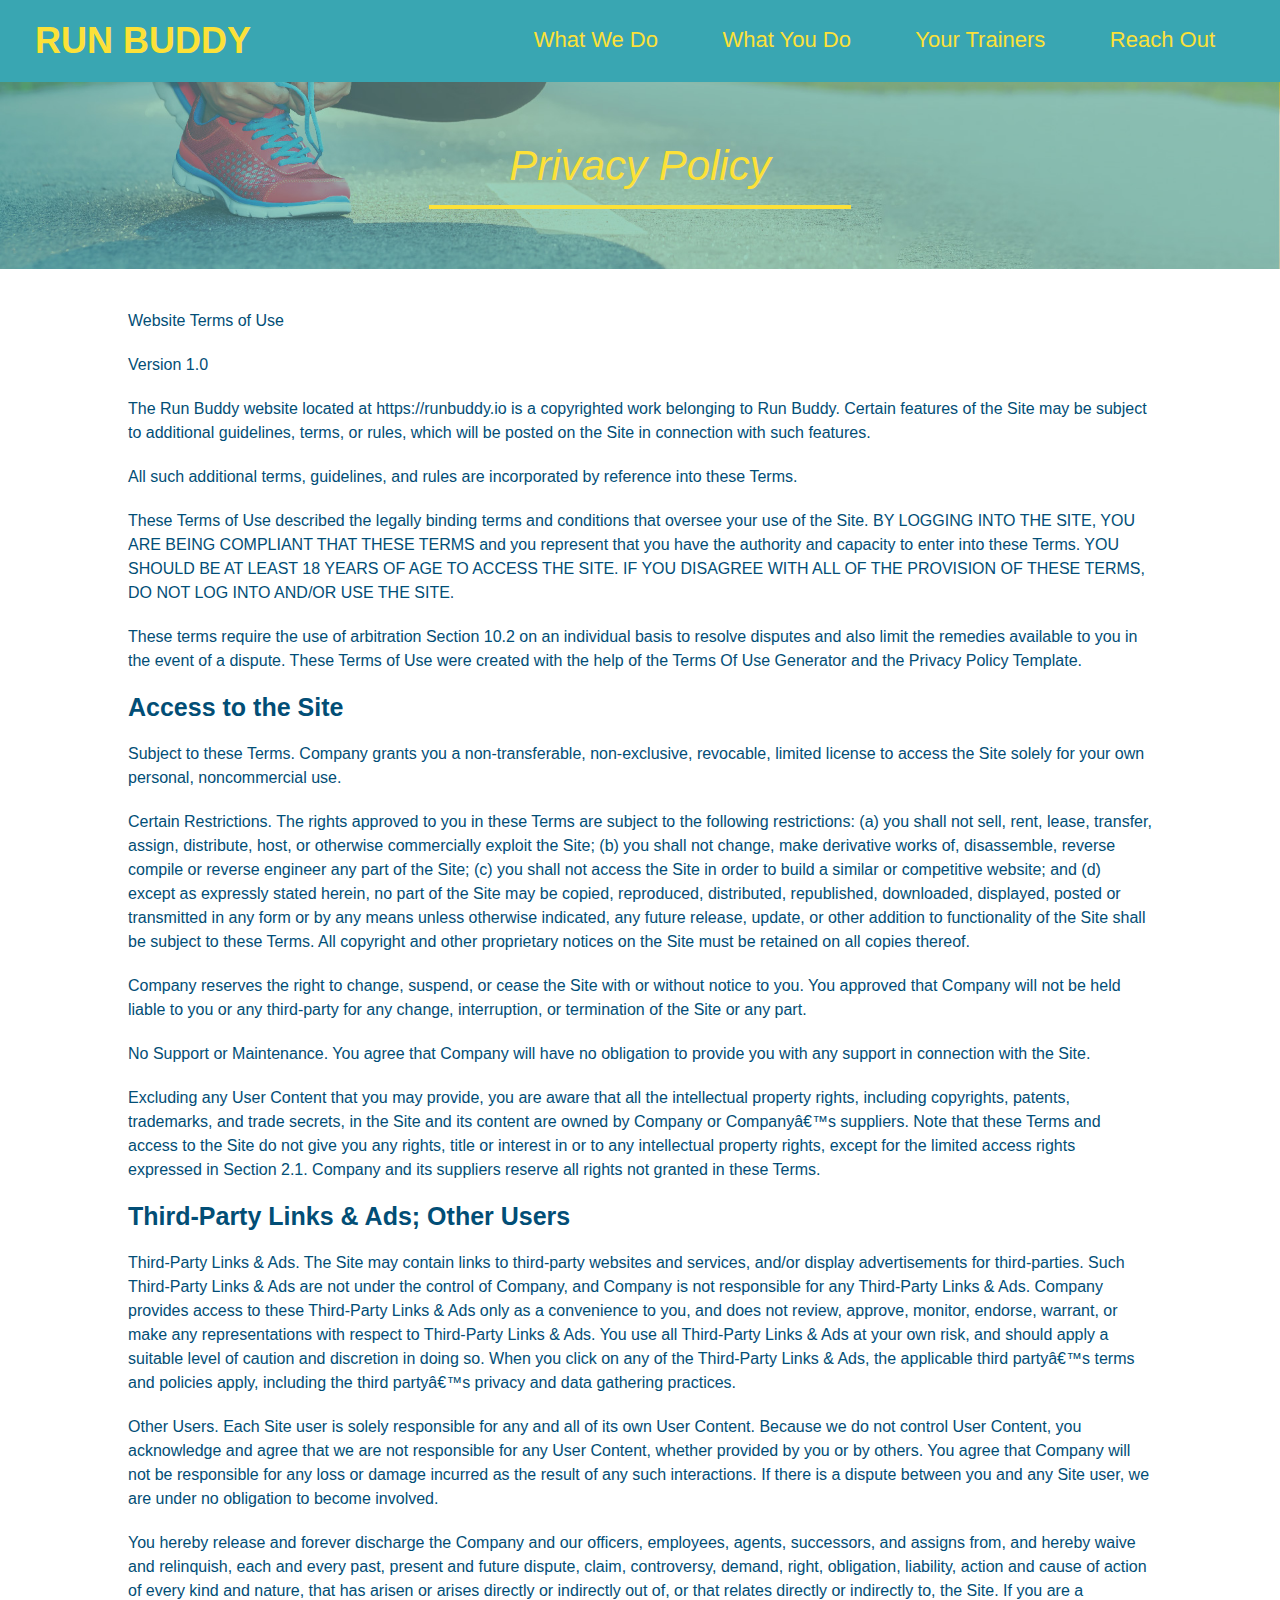
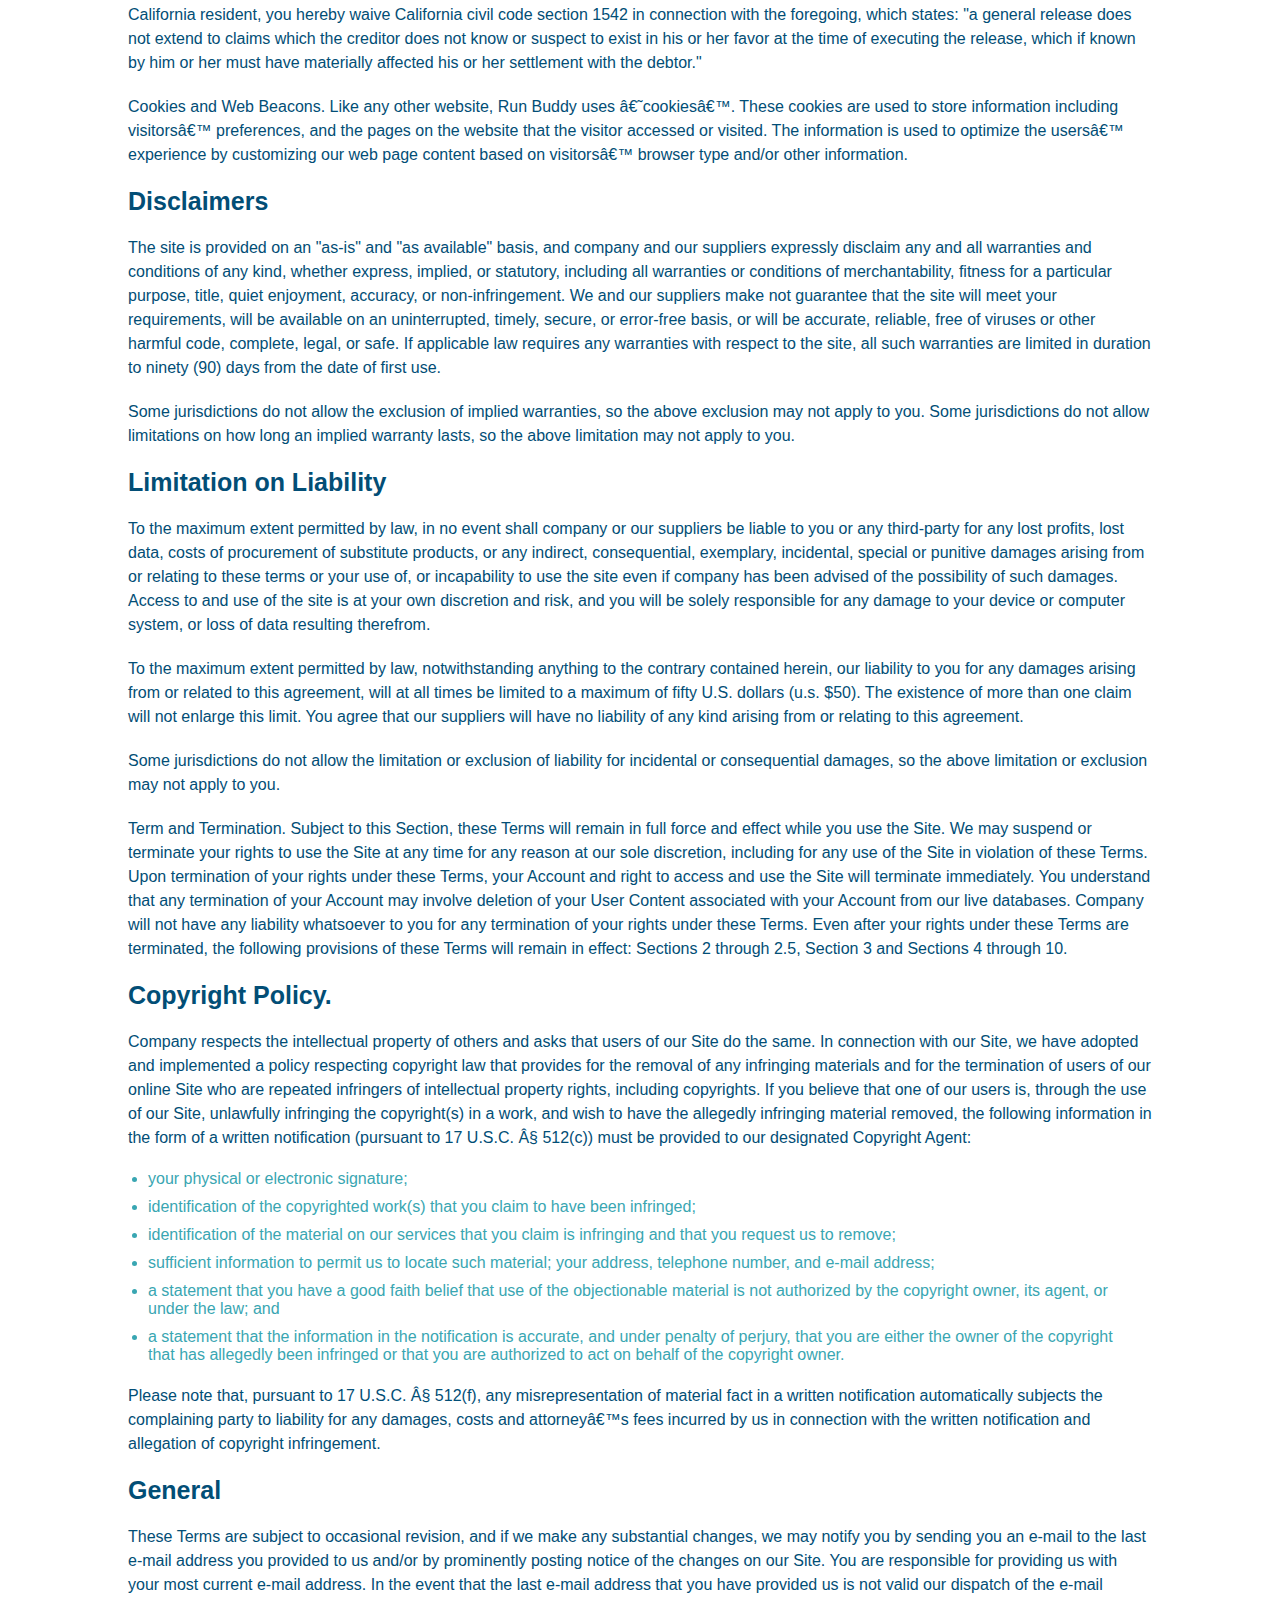
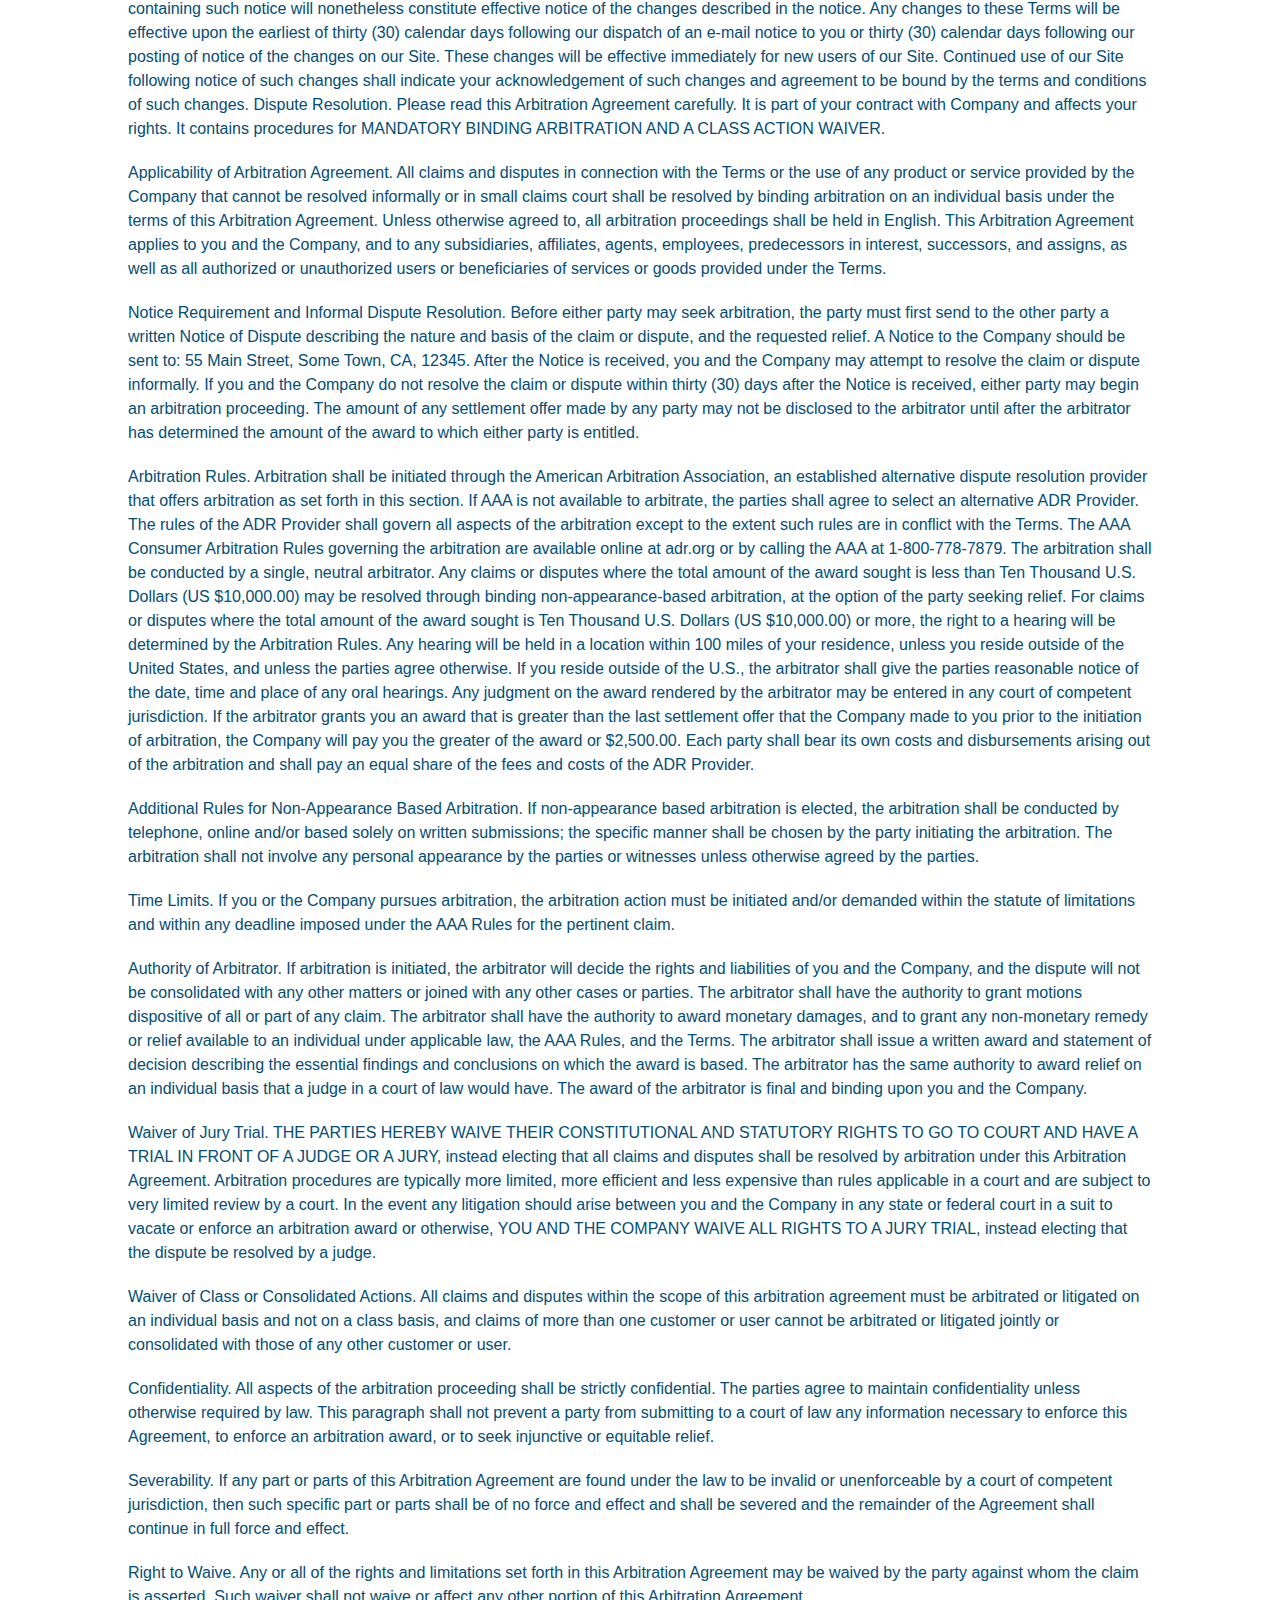
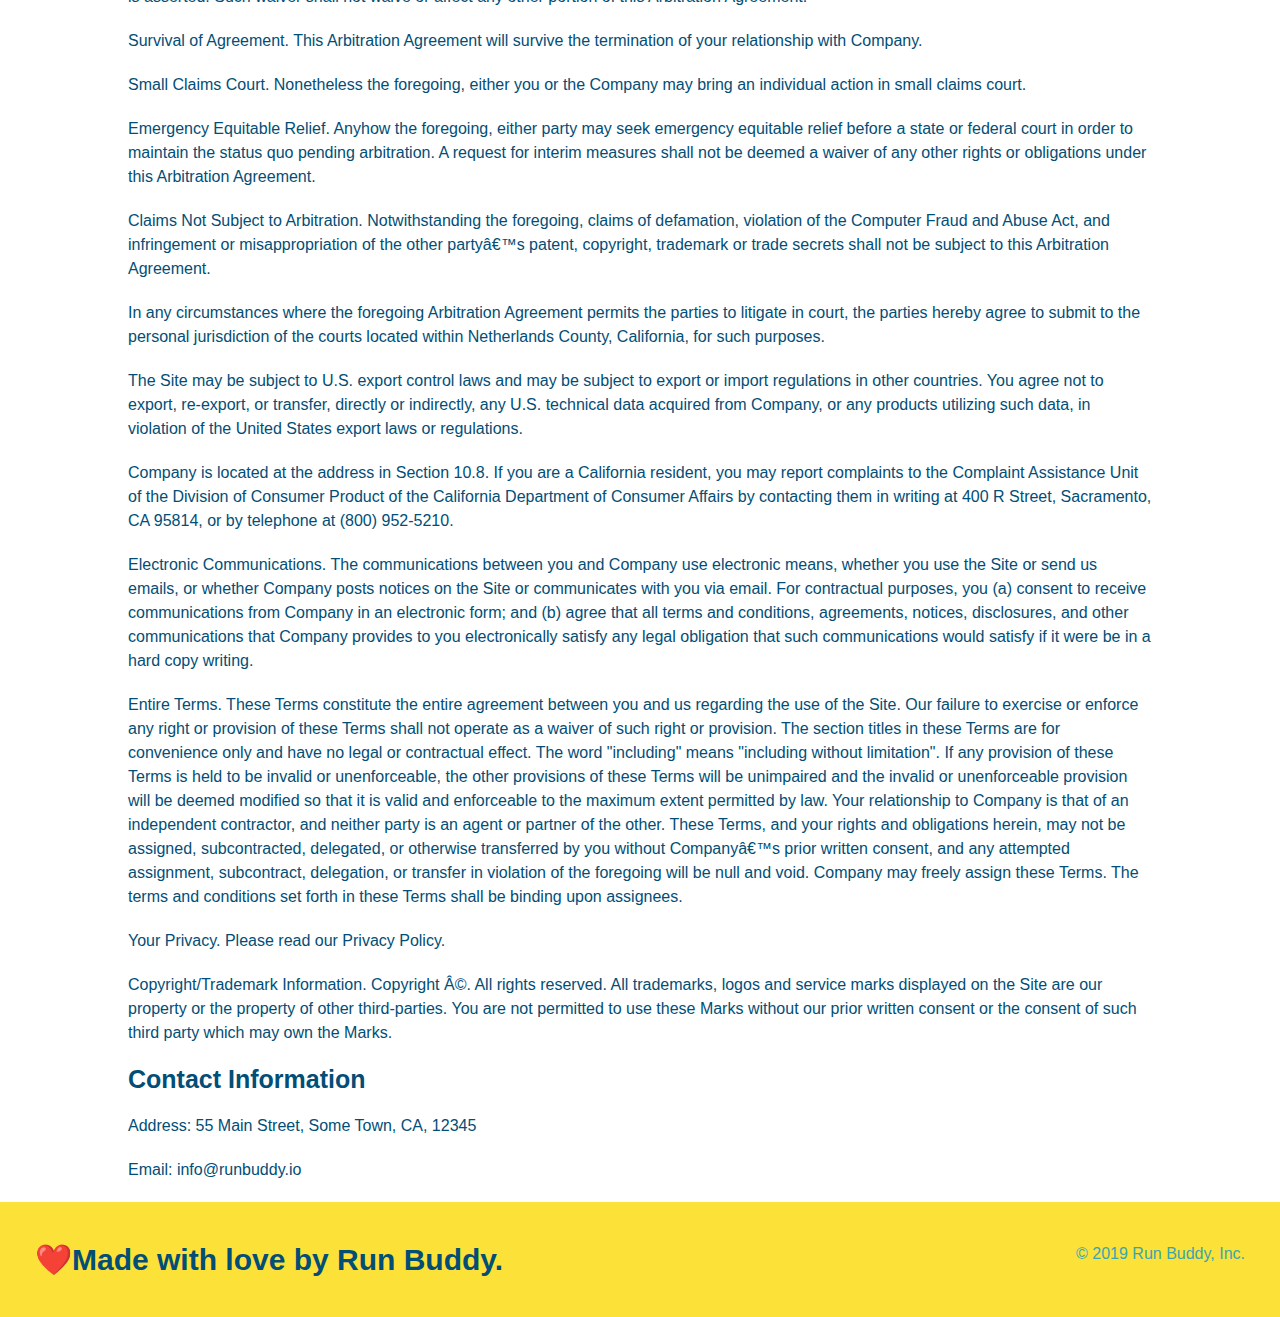
==== privacy-policy.html @ ebfe0bc7 "privacy policy" ====
<!DOCTYPE html>
<html lang="eng">
    <head>
        <meta charset="UTF-8" />
        <title>Privacy Policy - Run Buddy</title>
        <link rel="stylesheet" href="./assets/css/style.css" />
        <link rel="stylesheet" href="assets/css/secondary-styles.css" />
    </head>
    <body>
        <!--navigation-->    
    <header>
        <h1>
            <a href="./index.html">RUN BUDDY</a>
        </h1>
        <nav>
            <!--Unordered list element-->
            <ul>
            <!--list item element-->
            <li>
            <!--Anchor element-->
                <a href="./index.html#what-we-do">What We Do</a>
                </li>
                <li>
                <a href="./index.html#what-you-do">What You Do</a>
                </li>
                <li>
                <a href="./index.html#your-trainers">Your Trainers</a>
                </li>
                <li>
                <a href="./index.html#reach-out">Reach Out</a>
                </li>
            </ul>
        </nav>
    </header> 
    <section class="hero">
        <h2 class="page-title">
            Privacy Policy
        </h2>
    </section>
    <article class="secondary-content">
        <p>
            Website Terms of Use
          </p>
    
          <p>
            Version 1.0
          </p>
    
          <p>
            The Run Buddy website located at https://runbuddy.io is a copyrighted work belonging to Run Buddy. Certain
            features of the Site may be subject to additional guidelines, terms, or rules, which will be posted on the Site
            in connection with such features.
          </p>
    
          <p>
            All such additional terms, guidelines, and rules are incorporated by reference into these Terms.
          </p>
    
          <p>
            These Terms of Use described the legally binding terms and conditions that oversee your use of the Site. BY
            LOGGING INTO THE SITE, YOU ARE BEING COMPLIANT THAT THESE TERMS and you represent that you have the authority
            and capacity to enter into these Terms. YOU SHOULD BE AT LEAST 18 YEARS OF AGE TO ACCESS THE SITE. IF YOU
            DISAGREE WITH ALL OF THE PROVISION OF THESE TERMS, DO NOT LOG INTO AND/OR USE THE SITE.
          </p>
    
          <p>
            These terms require the use of arbitration Section 10.2 on an individual basis to resolve disputes and also
            limit the remedies available to you in the event of a dispute. These Terms of Use were created with the help of
            the Terms Of Use Generator and the Privacy Policy Template.
          </p>
    
          <h3>
            Access to the Site
          </h3>
    
          <p>
            Subject to these Terms. Company grants you a non-transferable, non-exclusive, revocable, limited license to
            access the Site solely for your own personal, noncommercial use.
          </p>
    
          <p>
            Certain Restrictions. The rights approved to you in these Terms are subject to the following restrictions: (a)
            you shall not sell, rent, lease, transfer, assign, distribute, host, or otherwise commercially exploit the Site;
            (b) you shall not change, make derivative works of, disassemble, reverse compile or reverse engineer any part of
            the Site; (c) you shall not access the Site in order to build a similar or competitive website; and (d) except
            as expressly stated herein, no part of the Site may be copied, reproduced, distributed, republished, downloaded,
            displayed, posted or transmitted in any form or by any means unless otherwise indicated, any future release,
            update, or other addition to functionality of the Site shall be subject to these Terms. All copyright and other
            proprietary notices on the Site must be retained on all copies thereof.
          </p>
    
          <p>
            Company reserves the right to change, suspend, or cease the Site with or without notice to you. You approved
            that Company will not be held liable to you or any third-party for any change, interruption, or termination of
            the Site or any part.
          </p>
    
          <p>
            No Support or Maintenance. You agree that Company will have no obligation to provide you with any support in
            connection with the Site.
          </p>
    
          <p>
            Excluding any User Content that you may provide, you are aware that all the intellectual property rights,
            including copyrights, patents, trademarks, and trade secrets, in the Site and its content are owned by Company
            or Companyâ€™s suppliers. Note that these Terms and access to the Site do not give you any rights, title or
            interest in or to any intellectual property rights, except for the limited access rights expressed in Section
            2.1. Company and its suppliers reserve all rights not granted in these Terms.
          </p>
    
          <h3>
            Third-Party Links & Ads; Other Users
          </h3>
    
          <p>
            Third-Party Links & Ads. The Site may contain links to third-party websites and services, and/or display
            advertisements for third-parties. Such Third-Party Links & Ads are not under the control of Company, and Company
            is not responsible for any Third-Party Links & Ads. Company provides access to these Third-Party Links & Ads
            only as a convenience to you, and does not review, approve, monitor, endorse, warrant, or make any
            representations with respect to Third-Party Links & Ads. You use all Third-Party Links & Ads at your own risk,
            and should apply a suitable level of caution and discretion in doing so. When you click on any of the
            Third-Party Links & Ads, the applicable third partyâ€™s terms and policies apply, including the third partyâ€™s
            privacy and data gathering practices.
          </p>
    
          <p>
            Other Users. Each Site user is solely responsible for any and all of its own User Content. Because we do not
            control User Content, you acknowledge and agree that we are not responsible for any User Content, whether
            provided by you or by others. You agree that Company will not be responsible for any loss or damage incurred as
            the result of any such interactions. If there is a dispute between you and any Site user, we are under no
            obligation to become involved.
          </p>
    
          <p>
            You hereby release and forever discharge the Company and our officers, employees, agents, successors, and
            assigns from, and hereby waive and relinquish, each and every past, present and future dispute, claim,
            controversy, demand, right, obligation, liability, action and cause of action of every kind and nature, that has
            arisen or arises directly or indirectly out of, or that relates directly or indirectly to, the Site. If you are
            a California resident, you hereby waive California civil code section 1542 in connection with the foregoing,
            which states: "a general release does not extend to claims which the creditor does not know or suspect to exist
            in his or her favor at the time of executing the release, which if known by him or her must have materially
            affected his or her settlement with the debtor."
          </p>
    
          <p>
            Cookies and Web Beacons. Like any other website, Run Buddy uses â€˜cookiesâ€™. These cookies are used to store
            information including visitorsâ€™ preferences, and the pages on the website that the visitor accessed or visited.
            The information is used to optimize the usersâ€™ experience by customizing our web page content based on visitorsâ€™
            browser type and/or other information.
          </p>
    
          <h3>
            Disclaimers
          </h3>
    
          <p>
            The site is provided on an "as-is" and "as available" basis, and company and our suppliers expressly disclaim
            any and all warranties and conditions of any kind, whether express, implied, or statutory, including all
            warranties or conditions of merchantability, fitness for a particular purpose, title, quiet enjoyment, accuracy,
            or non-infringement. We and our suppliers make not guarantee that the site will meet your requirements, will be
            available on an uninterrupted, timely, secure, or error-free basis, or will be accurate, reliable, free of
            viruses or other harmful code, complete, legal, or safe. If applicable law requires any warranties with respect
            to the site, all such warranties are limited in duration to ninety (90) days from the date of first use.
          </p>
    
          <p>
            Some jurisdictions do not allow the exclusion of implied warranties, so the above exclusion may not apply to
            you. Some jurisdictions do not allow limitations on how long an implied warranty lasts, so the above limitation
            may not apply to you.
          </p>
    
          <h3>
            Limitation on Liability
          </h3>
    
          <p>
            To the maximum extent permitted by law, in no event shall company or our suppliers be liable to you or any
            third-party for any lost profits, lost data, costs of procurement of substitute products, or any indirect,
            consequential, exemplary, incidental, special or punitive damages arising from or relating to these terms or
            your use of, or incapability to use the site even if company has been advised of the possibility of such
            damages. Access to and use of the site is at your own discretion and risk, and you will be solely responsible
            for any damage to your device or computer system, or loss of data resulting therefrom.
          </p>
    
          <p>
            To the maximum extent permitted by law, notwithstanding anything to the contrary contained herein, our liability
            to you for any damages arising from or related to this agreement, will at all times be limited to a maximum of
            fifty U.S. dollars (u.s. $50). The existence of more than one claim will not enlarge this limit. You agree that
            our suppliers will have no liability of any kind arising from or relating to this agreement.
          </p>
    
          <p>
            Some jurisdictions do not allow the limitation or exclusion of liability for incidental or consequential
            damages, so the above limitation or exclusion may not apply to you.
          </p>
    
          <p>
            Term and Termination. Subject to this Section, these Terms will remain in full force and effect while you use
            the Site. We may suspend or terminate your rights to use the Site at any time for any reason at our sole
            discretion, including for any use of the Site in violation of these Terms. Upon termination of your rights under
            these Terms, your Account and right to access and use the Site will terminate immediately. You understand that
            any termination of your Account may involve deletion of your User Content associated with your Account from our
            live databases. Company will not have any liability whatsoever to you for any termination of your rights under
            these Terms. Even after your rights under these Terms are terminated, the following provisions of these Terms
            will remain in effect: Sections 2 through 2.5, Section 3 and Sections 4 through 10.
          </p>
    
          <h3>
            Copyright Policy.
          </h3>
    
          <p>
            Company respects the intellectual property of others and asks that users of our Site do the same. In connection
            with our Site, we have adopted and implemented a policy respecting copyright law that provides for the removal
            of any infringing materials and for the termination of users of our online Site who are repeated infringers of
            intellectual property rights, including copyrights. If you believe that one of our users is, through the use of
            our Site, unlawfully infringing the copyright(s) in a work, and wish to have the allegedly infringing material
            removed, the following information in the form of a written notification (pursuant to 17 U.S.C. Â§ 512(c)) must
            be provided to our designated Copyright Agent:
          </p>
    
          <ul>
            <li>
              your physical or electronic signature;
            </li>
            <li>
              identification of the copyrighted work(s) that you claim to have been infringed;
            </li>
            <li>
              identification of the material on our services that you claim is infringing and that you request us to remove;
            </li>
            <li>
              sufficient information to permit us to locate such material; your address, telephone number, and e-mail
              address;
            </li>
            <li>
              a statement that you have a good faith belief that use of the objectionable material is not authorized by the
              copyright owner, its agent, or under the law; and
            </li>
            <li>
              a statement that the information in the notification is accurate, and under penalty of perjury, that you are
              either the owner of the copyright that has allegedly been infringed or that you are authorized to act on
              behalf of the copyright owner.
            </li>
          </ul>
    
          <p>
            Please note that, pursuant to 17 U.S.C. Â§ 512(f), any misrepresentation of material fact in a written
            notification automatically subjects the complaining party to liability for any damages, costs and attorneyâ€™s
            fees incurred by us in connection with the written notification and allegation of copyright infringement.
          </p>
    
          <h3>
            General
          </h3>
    
          <p>
            These Terms are subject to occasional revision, and if we make any substantial changes, we may notify you by
            sending you an e-mail to the last e-mail address you provided to us and/or by prominently posting notice of the
            changes on our Site. You are responsible for providing us with your most current e-mail address. In the event
            that the last e-mail address that you have provided us is not valid our dispatch of the e-mail containing such
            notice will nonetheless constitute effective notice of the changes described in the notice. Any changes to these
            Terms will be effective upon the earliest of thirty (30) calendar days following our dispatch of an e-mail
            notice to you or thirty (30) calendar days following our posting of notice of the changes on our Site. These
            changes will be effective immediately for new users of our Site. Continued use of our Site following notice of
            such changes shall indicate your acknowledgement of such changes and agreement to be bound by the terms and
            conditions of such changes. Dispute Resolution. Please read this Arbitration Agreement carefully. It is part of
            your contract with Company and affects your rights. It contains procedures for MANDATORY BINDING ARBITRATION AND
            A CLASS ACTION WAIVER.
          </p>
    
          <p>
            Applicability of Arbitration Agreement. All claims and disputes in connection with the Terms or the use of any
            product or service provided by the Company that cannot be resolved informally or in small claims court shall be
            resolved by binding arbitration on an individual basis under the terms of this Arbitration Agreement. Unless
            otherwise agreed to, all arbitration proceedings shall be held in English. This Arbitration Agreement applies to
            you and the Company, and to any subsidiaries, affiliates, agents, employees, predecessors in interest,
            successors, and assigns, as well as all authorized or unauthorized users or beneficiaries of services or goods
            provided under the Terms.
          </p>
    
          <p>
            Notice Requirement and Informal Dispute Resolution. Before either party may seek arbitration, the party must
            first send to the other party a written Notice of Dispute describing the nature and basis of the claim or
            dispute, and the requested relief. A Notice to the Company should be sent to: 55 Main Street, Some Town, CA,
            12345. After the Notice is received, you and the Company may attempt to resolve the claim or dispute informally.
            If you and the Company do not resolve the claim or dispute within thirty (30) days after the Notice is received,
            either party may begin an arbitration proceeding. The amount of any settlement offer made by any party may not
            be disclosed to the arbitrator until after the arbitrator has determined the amount of the award to which either
            party is entitled.
          </p>
    
          <p>
            Arbitration Rules. Arbitration shall be initiated through the American Arbitration Association, an established
            alternative dispute resolution provider that offers arbitration as set forth in this section. If AAA is not
            available to arbitrate, the parties shall agree to select an alternative ADR Provider. The rules of the ADR
            Provider shall govern all aspects of the arbitration except to the extent such rules are in conflict with the
            Terms. The AAA Consumer Arbitration Rules governing the arbitration are available online at adr.org or by
            calling the AAA at 1-800-778-7879. The arbitration shall be conducted by a single, neutral arbitrator. Any
            claims or disputes where the total amount of the award sought is less than Ten Thousand U.S. Dollars (US
            $10,000.00) may be resolved through binding non-appearance-based arbitration, at the option of the party seeking
            relief. For claims or disputes where the total amount of the award sought is Ten Thousand U.S. Dollars (US
            $10,000.00) or more, the right to a hearing will be determined by the Arbitration Rules. Any hearing will be
            held in a location within 100 miles of your residence, unless you reside outside of the United States, and
            unless the parties agree otherwise. If you reside outside of the U.S., the arbitrator shall give the parties
            reasonable notice of the date, time and place of any oral hearings. Any judgment on the award rendered by the
            arbitrator may be entered in any court of competent jurisdiction. If the arbitrator grants you an award that is
            greater than the last settlement offer that the Company made to you prior to the initiation of arbitration, the
            Company will pay you the greater of the award or $2,500.00. Each party shall bear its own costs and
            disbursements arising out of the arbitration and shall pay an equal share of the fees and costs of the ADR
            Provider.
          </p>
    
          <p>
            Additional Rules for Non-Appearance Based Arbitration. If non-appearance based arbitration is elected, the
            arbitration shall be conducted by telephone, online and/or based solely on written submissions; the specific
            manner shall be chosen by the party initiating the arbitration. The arbitration shall not involve any personal
            appearance by the parties or witnesses unless otherwise agreed by the parties.
          </p>
    
          <p>
            Time Limits. If you or the Company pursues arbitration, the arbitration action must be initiated and/or demanded
            within the statute of limitations and within any deadline imposed under the AAA Rules for the pertinent claim.
          </p>
    
          <p>
            Authority of Arbitrator. If arbitration is initiated, the arbitrator will decide the rights and liabilities of
            you and the Company, and the dispute will not be consolidated with any other matters or joined with any other
            cases or parties. The arbitrator shall have the authority to grant motions dispositive of all or part of any
            claim. The arbitrator shall have the authority to award monetary damages, and to grant any non-monetary remedy
            or relief available to an individual under applicable law, the AAA Rules, and the Terms. The arbitrator shall
            issue a written award and statement of decision describing the essential findings and conclusions on which the
            award is based. The arbitrator has the same authority to award relief on an individual basis that a judge in a
            court of law would have. The award of the arbitrator is final and binding upon you and the Company.
          </p>
    
          <p>
            Waiver of Jury Trial. THE PARTIES HEREBY WAIVE THEIR CONSTITUTIONAL AND STATUTORY RIGHTS TO GO TO COURT AND HAVE
            A TRIAL IN FRONT OF A JUDGE OR A JURY, instead electing that all claims and disputes shall be resolved by
            arbitration under this Arbitration Agreement. Arbitration procedures are typically more limited, more efficient
            and less expensive than rules applicable in a court and are subject to very limited review by a court. In the
            event any litigation should arise between you and the Company in any state or federal court in a suit to vacate
            or enforce an arbitration award or otherwise, YOU AND THE COMPANY WAIVE ALL RIGHTS TO A JURY TRIAL, instead
            electing that the dispute be resolved by a judge.
          </p>
    
          <p>
            Waiver of Class or Consolidated Actions. All claims and disputes within the scope of this arbitration agreement
            must be arbitrated or litigated on an individual basis and not on a class basis, and claims of more than one
            customer or user cannot be arbitrated or litigated jointly or consolidated with those of any other customer or
            user.
          </p>
    
          <p>
            Confidentiality. All aspects of the arbitration proceeding shall be strictly confidential. The parties agree to
            maintain confidentiality unless otherwise required by law. This paragraph shall not prevent a party from
            submitting to a court of law any information necessary to enforce this Agreement, to enforce an arbitration
            award, or to seek injunctive or equitable relief.
          </p>
    
          <p>
            Severability. If any part or parts of this Arbitration Agreement are found under the law to be invalid or
            unenforceable by a court of competent jurisdiction, then such specific part or parts shall be of no force and
            effect and shall be severed and the remainder of the Agreement shall continue in full force and effect.
          </p>
    
          <p>
            Right to Waive. Any or all of the rights and limitations set forth in this Arbitration Agreement may be waived
            by the party against whom the claim is asserted. Such waiver shall not waive or affect any other portion of this
            Arbitration Agreement.
          </p>
    
          <p>
            Survival of Agreement. This Arbitration Agreement will survive the termination of your relationship with
            Company.
          </p>
    
          <p>
            Small Claims Court. Nonetheless the foregoing, either you or the Company may bring an individual action in small
            claims court.
          </p>
    
          <p>
            Emergency Equitable Relief. Anyhow the foregoing, either party may seek emergency equitable relief before a
            state or federal court in order to maintain the status quo pending arbitration. A request for interim measures
            shall not be deemed a waiver of any other rights or obligations under this Arbitration Agreement.
          </p>
    
          <p>
            Claims Not Subject to Arbitration. Notwithstanding the foregoing, claims of defamation, violation of the
            Computer Fraud and Abuse Act, and infringement or misappropriation of the other partyâ€™s patent, copyright,
            trademark or trade secrets shall not be subject to this Arbitration Agreement.
          </p>
    
          <p>
            In any circumstances where the foregoing Arbitration Agreement permits the parties to litigate in court, the
            parties hereby agree to submit to the personal jurisdiction of the courts located within Netherlands County,
            California, for such purposes.
          </p>
    
          <p>
            The Site may be subject to U.S. export control laws and may be subject to export or import regulations in other
            countries. You agree not to export, re-export, or transfer, directly or indirectly, any U.S. technical data
            acquired from Company, or any products utilizing such data, in violation of the United States export laws or
            regulations.
          </p>
    
          <p>
            Company is located at the address in Section 10.8. If you are a California resident, you may report complaints
            to the Complaint Assistance Unit of the Division of Consumer Product of the California Department of Consumer
            Affairs by contacting them in writing at 400 R Street, Sacramento, CA 95814, or by telephone at (800) 952-5210.
          </p>
    
          <p>
            Electronic Communications. The communications between you and Company use electronic means, whether you use the
            Site or send us emails, or whether Company posts notices on the Site or communicates with you via email. For
            contractual purposes, you (a) consent to receive communications from Company in an electronic form; and (b)
            agree that all terms and conditions, agreements, notices, disclosures, and other communications that Company
            provides to you electronically satisfy any legal obligation that such communications would satisfy if it were be
            in a hard copy writing.
          </p>
    
          <p>
            Entire Terms. These Terms constitute the entire agreement between you and us regarding the use of the Site. Our
            failure to exercise or enforce any right or provision of these Terms shall not operate as a waiver of such right
            or provision. The section titles in these Terms are for convenience only and have no legal or contractual
            effect. The word "including" means "including without limitation". If any provision of these Terms is held to be
            invalid or unenforceable, the other provisions of these Terms will be unimpaired and the invalid or
            unenforceable provision will be deemed modified so that it is valid and enforceable to the maximum extent
            permitted by law. Your relationship to Company is that of an independent contractor, and neither party is an
            agent or partner of the other. These Terms, and your rights and obligations herein, may not be assigned,
            subcontracted, delegated, or otherwise transferred by you without Companyâ€™s prior written consent, and any
            attempted assignment, subcontract, delegation, or transfer in violation of the foregoing will be null and void.
            Company may freely assign these Terms. The terms and conditions set forth in these Terms shall be binding upon
            assignees.
          </p>
    
          <p>
            Your Privacy. Please read our Privacy Policy.
          </p>
    
          <p>
            Copyright/Trademark Information. Copyright Â©. All rights reserved. All trademarks, logos and service marks
            displayed on the Site are our property or the property of other third-parties. You are not permitted to use
            these Marks without our prior written consent or the consent of such third party which may own the Marks.
          </p>
    
          <h3>
            Contact Information
          </h3>
    
          <p>
            Address: 55 Main Street, Some Town, CA, 12345
          </p>
    
          <p>
            Email: info@runbuddy.io
          </p>
    </article> 

    <!--footer-->
<footer>
    <h2> ❤️Made with love by Run Buddy.</h2>
    <div>
        &copy; 2019 Run Buddy, Inc.
    </div>
 </footer>
    </body>
</html>
---- assets/css/style.css ----
* {
    margin: 0;
    padding: 0;
    box-sizing: border-box;
}

body {
    color: #39a6b2;
    font-family: Helvetical, Arial, sans-serif;
}

header {
    padding: 20px 35px;
    background-color: #39a6b2;
}

header h1 {
    font-weight: bold;
    font-size: 36px;
    color: #fce138;
    margin: 0;
    display: inline;
}

header a {
    text-decoration: none;
    color: #fce138;
}

header nav {
    float: right;
    margin: 7px 0;
}

header nav ul li {
    display: inline;
}

header nav ul li a {
    margin: 0 30px;
    font-weight: lighter;
    font-size: 22px;
}

footer {
    background: #fce138;
    width: 100%;
    padding: 40px 35px;
}

footer h2 {
    display: inline;
    color: #024e76;
    font-size: 30px;
    margin: 0;
}

footer div {
    float: right;
    line-height: 1.5;
    text-align: right;
}

footer a {
    color: #024e76
}

section {
    padding: 60px;
}

/* Hero Style Starts */
.hero {
    background-image: url("../images/hero-bg.jpg");
    height: 600px;
    background-size: cover;
    background-position: center;
    position: relative;
}
/* Hero Style Ends */

.hero-form {
    background-color: #fce138;
    padding: 20px;
    width: 500px;
    color: #024e76;
    border: solid 3px #024e76;
    position: absolute;
    bottom: 120px;
    right: 140px;
}

.hero-form h3 {
    font-size: 24px;
    margin: 0;
}

.hero-form p {
    margin: 5px 0 15 px 0;
}

.form-input {
    border: 1px solid #024e76;
    display: block;
    padding: 7px 15px;
    font-size: 16px;
    color: #024e76;
    width: 100%;
    margin-bottom: 15px;
}

.hero-form label {
    margin: 0 5px;
}

.hero-form button {
    color: #fce138;
    background-color: #024e76;
    border: none;
    padding: 10px 20px;
    font-size: 16px;
}

/* What We Do */

.intro {
    text-align: center;
}

.intro p {
    line-height: 1.7;
    color: #39a6b2;
    width: 80%;
    font-size: 20px;
    margin: 0 auto;
}

/* What you do */

.steps {
    text-align: center;
    background: #fce138;
}

.section-title {
    font-size: 55px;
    color: #024e76;
    margin-bottom: 35px;
    padding: 0 100px 20px 100px;
    display: inline-block;
    border-bottom: 3px solid;
}

.primary-border {
    border-color: #fce138;
}

.secondary-border {
    border-color: #39a6b2;
}

.steps div {
    margin-bottom: 80px;
}

.steps img {
    width: 15%;
    margin: 10px 0;
}

.steps h3 {
    color: #024e76;
    font-size: 46px;
    margin-top: 10px;
}

.steps p {
    color: #39a6b2;
    font-size: 23px;
}

.steps span {
    font-size: 38px;
}

.trainers {
    text-align: center;
}

.trainer {
    width: 900px;
    margin: 0 auto 30px auto;
    background: #024e76;
    color: #fce138;
    overflow: auto;
}

.trainer img {
    width: 35%;
    float: left;
}

.trainer-bio {
    padding: 35px;
    float: left;
    width: 65%;
}

.text-left {
    text-align: left;
}

.text-right {
    text-align: right;
}

.trainer-bio h3 {
    font-size: 32px;
    margin-bottom: 8px;
}

.trainer-bio h4 {
    font-weight: lighter;
    font-size: 26px;
    margin-bottom: 25px;
}

.trainer-bio p {
    font-size: 17px;
    line-height: 1.3;
}

/* Reach Out Styles Start */
.contact{
    text-align: center;
    background: #024e76;
}

.contact h2 {
    color: #fce138;
}

.contact-info iframe {
    width: 400px;
    height: 400px;
}

.contact-info div {
    width: 410px;
    display: inline-block;
    vertical-align: top;
    text-align: left;
    margin: 30px 0 0 60px;
    color: white;
}

.contact-info h3 {
    color: #fce138;
    font-size: 32px;
}

.contact-info p, 
.contact-info address {
    margin: 20px 0;
    line-height: 1.5;
    font-size: 20px;
    font-style: normal;
}

.contact-info a {
    color: #fce138;
}

/* Reach Out Styles End*/
---- assets/css/secondary-styles.css ----
.hero {
    background-position: bottom;
    height: auto;
    text-align: center;
    margin-bottom: 40px;
}

.page-title {
    color: #fce138;
    display: inline-block;
    border-bottom: 4px solid #fce138;
    padding: 0 80px 15px 80px;
    font-weight: normal;
    font-size: 42px;
    font-style: italic
}

.secondary-content {
    width: 80%;
    margin: auto;
    color:#024e76;
}

.secondary-content h3 {
    font-size: 25px;
    margin: 20px 0 20px 0;
}

.secondary-content p {
    font-size: 16px;
    line-height: 1.5;
    margin: 20px 0 20px 0;
}

.secondary-content ul {
    margin: 15px 20px 15px 20px;
}

.secondary-content li {
    color: #39a6b2;
    margin: 10px 0 10px 0;
}
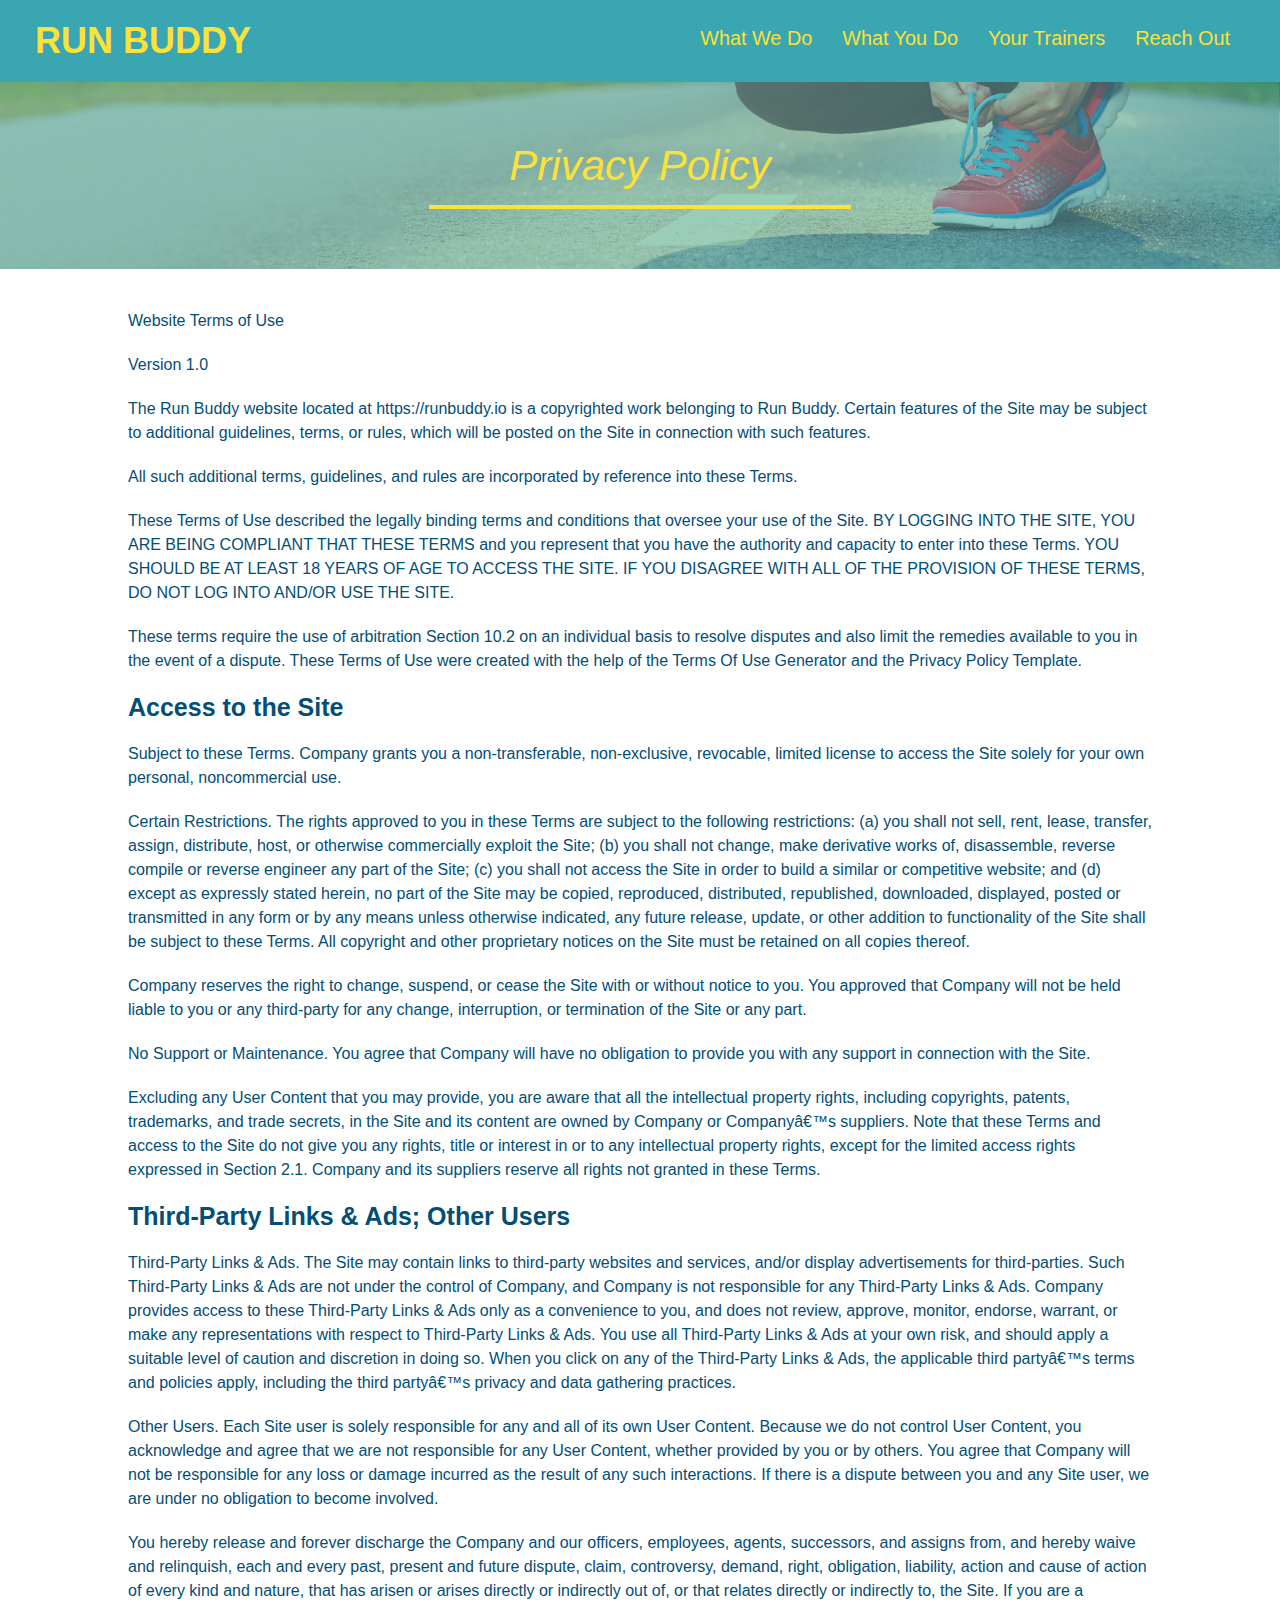
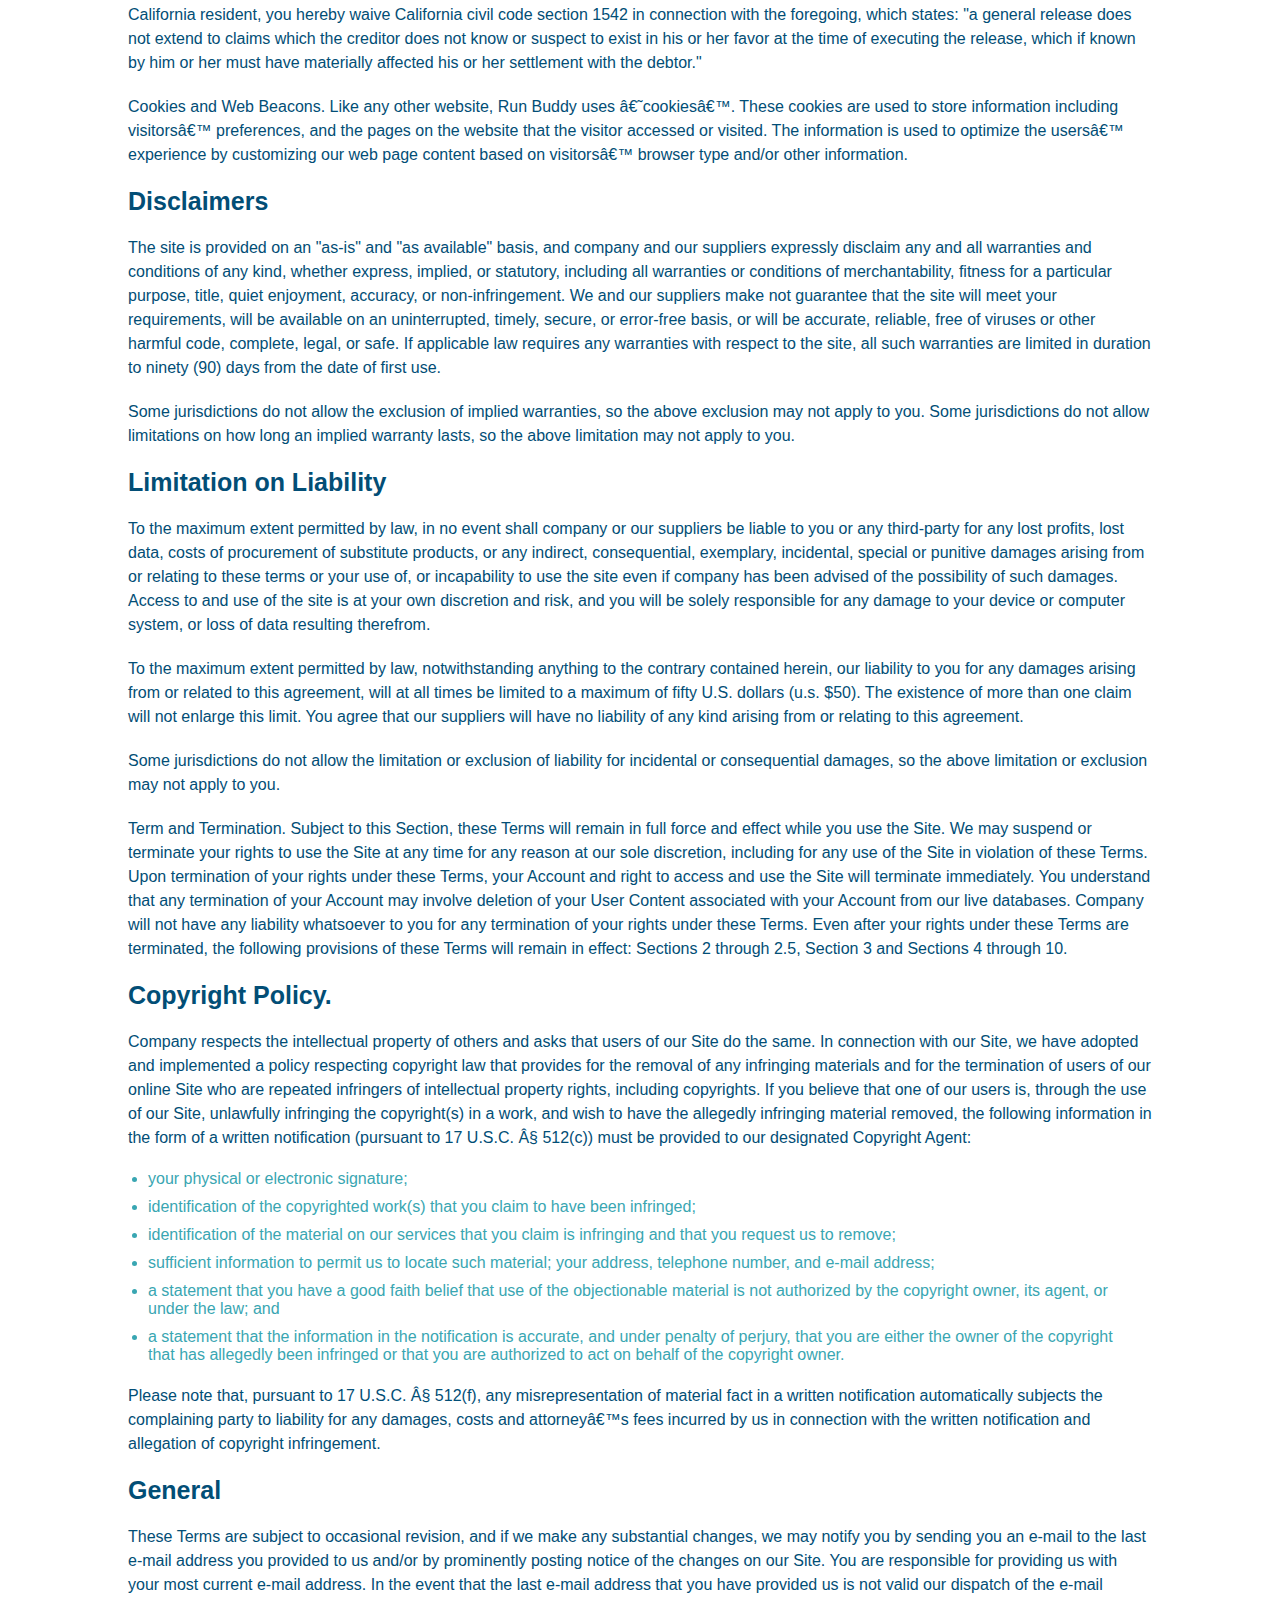
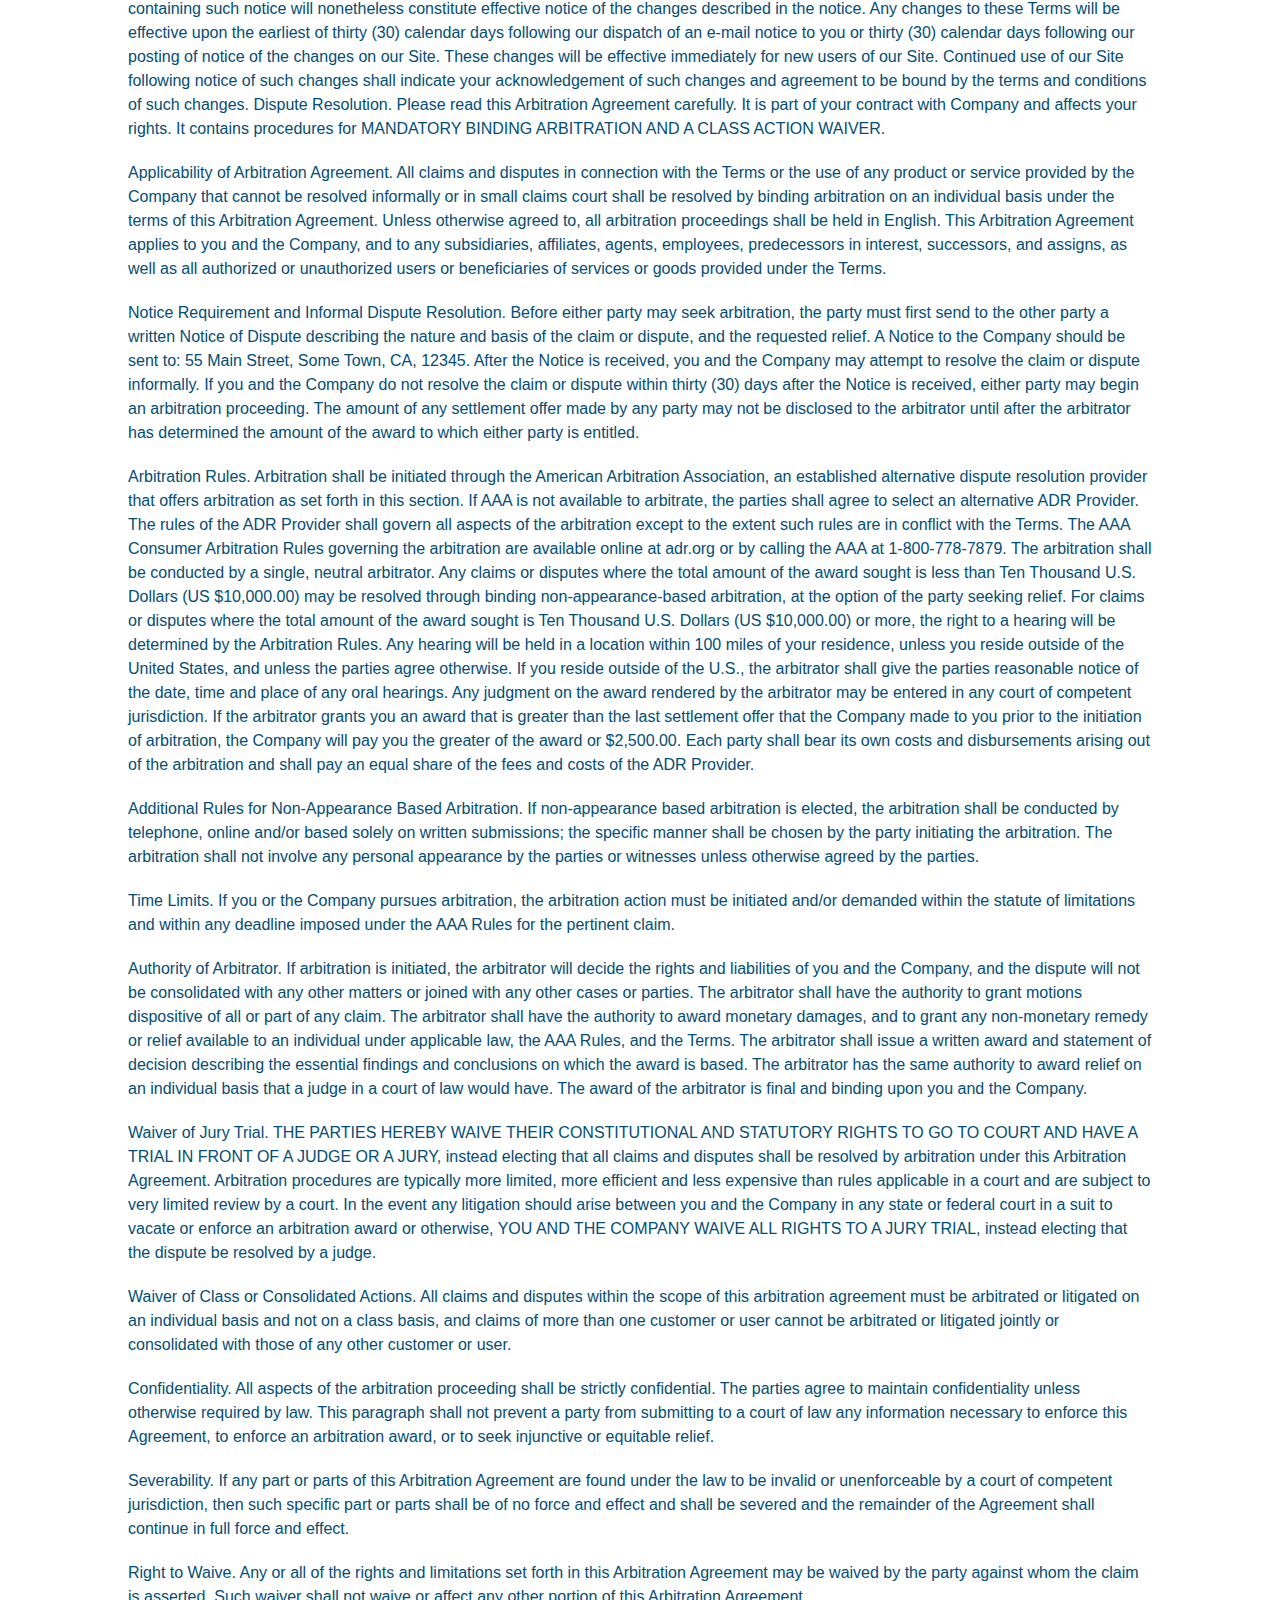
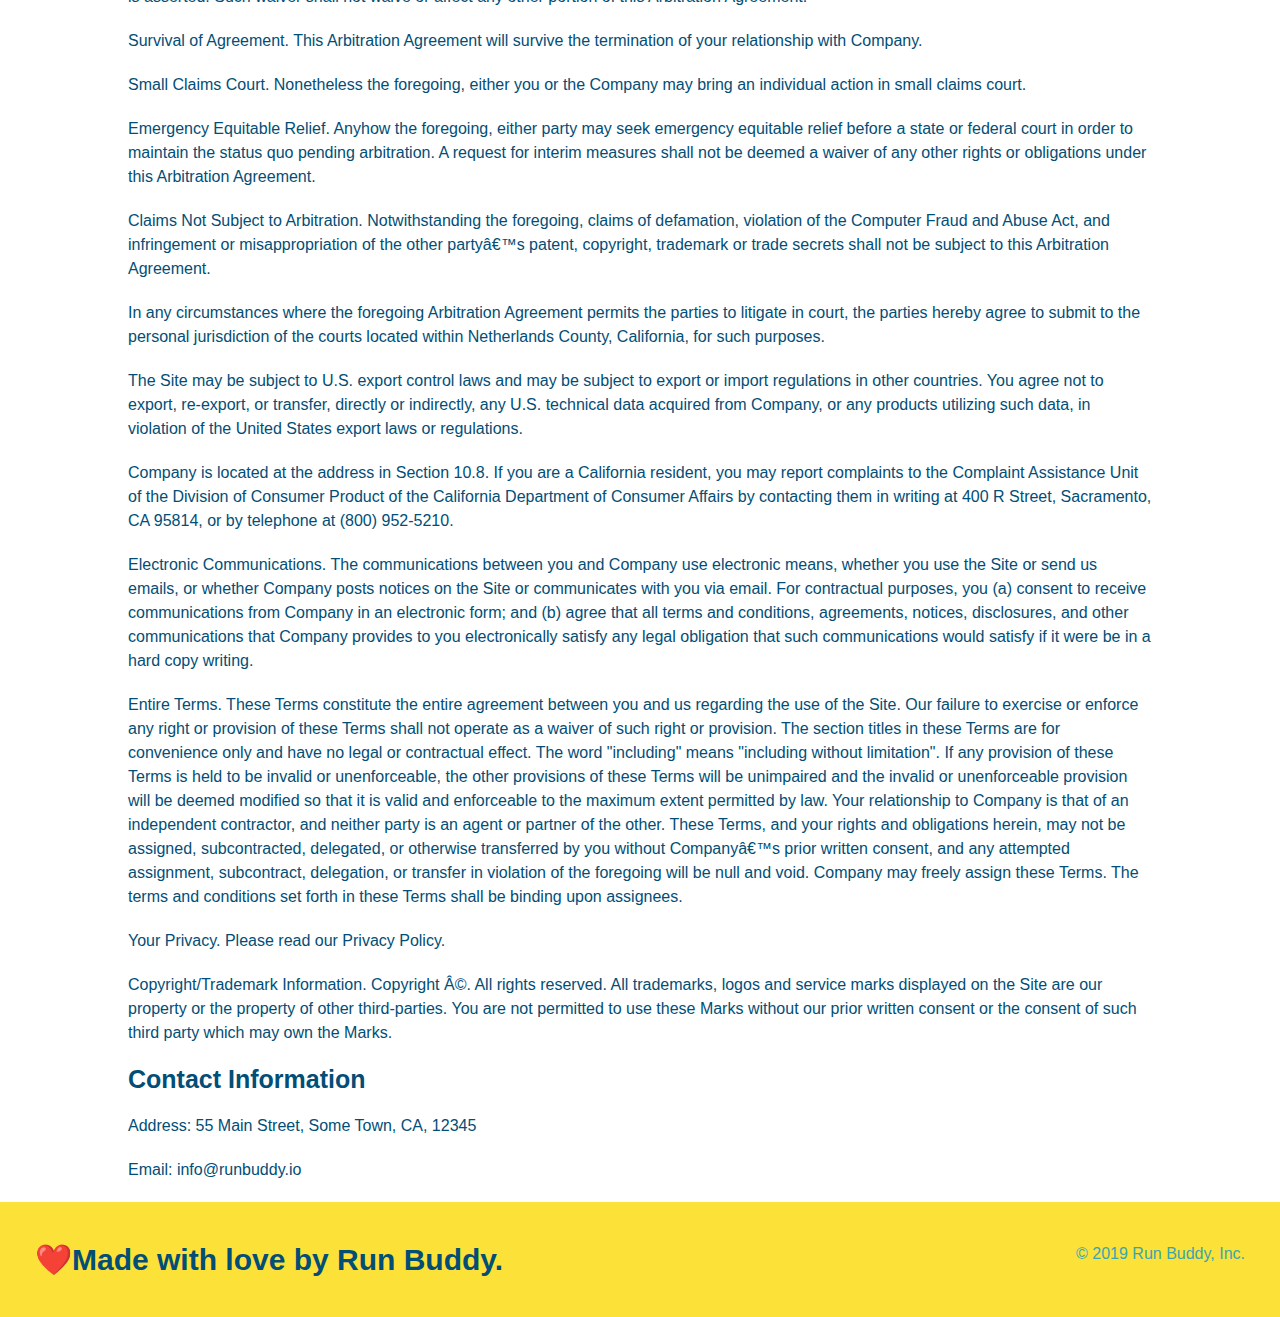
==== commit c4cf9161: "add media queries" ====
--- a/privacy-policy.html
+++ b/privacy-policy.html
@@ -1,6 +1,7 @@
 <!DOCTYPE html>
 <html lang="eng">
     <head>
+        <meta name="viewport" content="width=device-width, initial-scale=1.0" />
         <meta charset="UTF-8" />
         <title>Privacy Policy - Run Buddy</title>
         <link rel="stylesheet" href="./assets/css/style.css" />
--- a/assets/css/style.css
+++ b/assets/css/style.css
@@ -9,7 +9,12 @@
     font-family: Helvetical, Arial, sans-serif;
 }
 
+/* Header - Nav Bar Styles Start */
+
 header {
+    display: flex;
+    justify-content: space-between;
+    flex-wrap: wrap;
     padding: 20px 35px;
     background-color: #39a6b2;
 }
@@ -19,7 +24,6 @@
     font-size: 36px;
     color: #fce138;
     margin: 0;
-    display: inline;
 }
 
 header a {
@@ -28,35 +32,42 @@
 }
 
 header nav {
-    float: right;
     margin: 7px 0;
 }
 
-header nav ul li {
-    display: inline;
+header nav ul {
+    display: flex;
+    flex-wrap: wrap;
+    justify-content: space-between;
+    align-items: center;
+    list-style: none;
 }
 
 header nav ul li a {
-    margin: 0 30px;
+    padding: 10px 15px;
     font-weight: lighter;
-    font-size: 22px;
-}
+    font-size: 1.55vw;
+}
+/* Header - Nav Bar Style Ends */
+
+/* Footer Styles Start */
 
 footer {
     background: #fce138;
     width: 100%;
     padding: 40px 35px;
+    display: flex;
+    justify-content: space-between;
+    flex-wrap: wrap;
 }
 
 footer h2 {
-    display: inline;
     color: #024e76;
     font-size: 30px;
     margin: 0;
 }
 
 footer div {
-    float: right;
     line-height: 1.5;
     text-align: right;
 }
@@ -64,30 +75,48 @@
 footer a {
     color: #024e76
 }
+/* End Footer Styles */
+
+/* Style All Section Tags */
 
 section {
     padding: 60px;
 }
 
 /* Hero Style Starts */
+
 .hero {
     background-image: url("../images/hero-bg.jpg");
-    height: 600px;
     background-size: cover;
     background-position: center;
-    position: relative;
-}
-/* Hero Style Ends */
+    display: flex;
+    justify-content: center;
+    flex-wrap: wrap;
+    align-items: flex-start;
+}
+
+.hero-cta {
+    width: 35%;
+    text-align: right;
+    margin: 3.5%;
+    color: #fff;
+    font-size: 18px;
+    line-height: 1.2;
+}
+
+.hero-cta h2 {
+    font-style: italic;
+    font-size: 55px;
+    color: #fce138;
+}
 
 .hero-form {
     background-color: #fce138;
     padding: 20px;
-    width: 500px;
     color: #024e76;
     border: solid 3px #024e76;
-    position: absolute;
-    bottom: 120px;
-    right: 140px;
+    width: 40%;
+    margin: 3.5%;
 }
 
 .hero-form h3 {
@@ -120,92 +149,132 @@
     padding: 10px 20px;
     font-size: 16px;
 }
-
-/* What We Do */
-
-.intro {
+/* Hero Style Ends */
+
+/* Section Title Styles Start */
+
+.section-title {
+    font-size: 48px;
+    color: #024e76;
+    border-bottom: 3px solid;
+    padding-bottom: 0;
     text-align: center;
-}
-
+    margin: 0 auto 35px auto;
+    width: 50%;
+}
+
+.primary-border {
+    border-color: #fce138;
+}
+
+.secondary-border {
+    border-color: #39a6b2;
+}
+/* Section Title Styles End */
+
+/* What We Do Section */
 .intro p {
     line-height: 1.7;
     color: #39a6b2;
     width: 80%;
     font-size: 20px;
     margin: 0 auto;
-}
-
-/* What you do */
-
+    text-align: center;
+}
+/* What we Do Section End */
+
+/* What We Do Styles Start */
 .steps {
-    text-align: center;
     background: #fce138;
 }
-
-.section-title {
-    font-size: 55px;
-    color: #024e76;
-    margin-bottom: 35px;
-    padding: 0 100px 20px 100px;
-    display: inline-block;
-    border-bottom: 3px solid;
-}
-
-.primary-border {
-    border-color: #fce138;
-}
-
-.secondary-border {
-    border-color: #39a6b2;
-}
-
-.steps div {
-    margin-bottom: 80px;
-}
-
-.steps img {
-    width: 15%;
-    margin: 10px 0;
-}
-
-.steps h3 {
+.step {
+    margin: 50px auto;
+    padding-bottom: 50px;
+    width: 80%;
+    border-bottom: 1px solid #39a6b2;
+    display: flex;
+    flex-wrap: wrap;
+    align-items: center;
+    justify-content: space-between;
+}
+.step h3 {
     color: #024e76;
     font-size: 46px;
-    margin-top: 10px;
-}
-
-.steps p {
+    flex: 1 30%
+}
+
+.step-info {
+    flex: 2 70%;
+    display: flex;
+    flex-wrap: wrap;
+    align-items: center;
+}
+.step-img {
+    flex: 1 12%;
+    margin-right: 20px;
+}
+
+.step-img img {
+    max-width: 100%;
+}
+
+.step-text{
+    flex: 12
+}
+
+.step-text p {
     color: #39a6b2;
-    font-size: 23px;
-}
-
-.steps span {
-    font-size: 38px;
-}
-
+    font-size: 18px;
+}
+
+.step-text h4 {
+    font-size: 26px;
+    line-height: 1.5;
+    color: #024e76;
+}
+/* What You Do Style Ends */
+
+/* Meet The Trainers Start */
 .trainers {
-    text-align: center;
+    width: 100%;
+    margin: 0 auto;
+    display: flex;
+    flex-wrap: wrap;
+    justify-content: space-around;
 }
 
 .trainer {
-    width: 900px;
-    margin: 0 auto 30px auto;
+    margin: 20px;
     background: #024e76;
     color: #fce138;
-    overflow: auto;
+    flex: 1
 }
 
 .trainer img {
-    width: 35%;
-    float: left;
+    width: 100%;
 }
 
 .trainer-bio {
-    padding: 35px;
-    float: left;
-    width: 65%;
-}
-
+    padding: 25px;
+    line-height: 1.3;
+}
+
+.trainer-bio h3 {
+    font-size: 28px;
+}
+
+.trainer-bio h4 {
+    font-weight: lighter;
+    font-size: 22px;
+    margin-bottom: 15px;
+}
+
+.trainer-bio p {
+    font-size: 17px;
+}
+/* Trainer Style Ends */
+
+/* Utilities */
 .text-left {
     text-align: left;
 }
@@ -214,25 +283,12 @@
     text-align: right;
 }
 
-.trainer-bio h3 {
-    font-size: 32px;
-    margin-bottom: 8px;
-}
-
-.trainer-bio h4 {
-    font-weight: lighter;
-    font-size: 26px;
-    margin-bottom: 25px;
-}
-
-.trainer-bio p {
-    font-size: 17px;
-    line-height: 1.3;
+.flex-row {
+    display: flex;
 }
 
 /* Reach Out Styles Start */
 .contact{
-    text-align: center;
     background: #024e76;
 }
 
@@ -241,16 +297,10 @@
 }
 
 .contact-info iframe {
-    width: 400px;
     height: 400px;
 }
 
 .contact-info div {
-    width: 410px;
-    display: inline-block;
-    vertical-align: top;
-    text-align: left;
-    margin: 30px 0 0 60px;
     color: white;
 }
 
@@ -263,7 +313,7 @@
 .contact-info address {
     margin: 20px 0;
     line-height: 1.5;
-    font-size: 20px;
+    font-size: 16px;
     font-style: normal;
 }
 
@@ -271,4 +321,51 @@
     color: #fce138;
 }
 
-/* Reach Out Styles End*/+.contact-form input,
+.contact-form textarea {
+    border: 1px solid #024e76;
+    display: block;
+    padding: 7px 15px;
+    font-size: 16px;
+    color: #024e76;
+    width: 100%;
+    margin-bottom: 15px;
+    margin-top: 5px;
+}
+
+.contact-form button {
+    width: 100%;
+    border: none;
+    background: #fce138;
+    color: #024e76;
+    text-align: center;
+    padding: 15px 0;
+    font-size: 16px;
+}
+
+.contact-info {
+    display: flex;
+    justify-content: space-between;
+    flex-wrap: wrap;
+}
+
+.contact-info > * {
+    flex: 1;
+    margin: 15px;
+}
+/* Reach Out Styles End*/
+
+/* Media Query */
+@media screen and (max-width: 980px) {
+ 
+}
+
+
+@media screen and (max-width: 768px) {
+   
+}
+
+
+@media screen and (max-width: 575px) {
+
+}